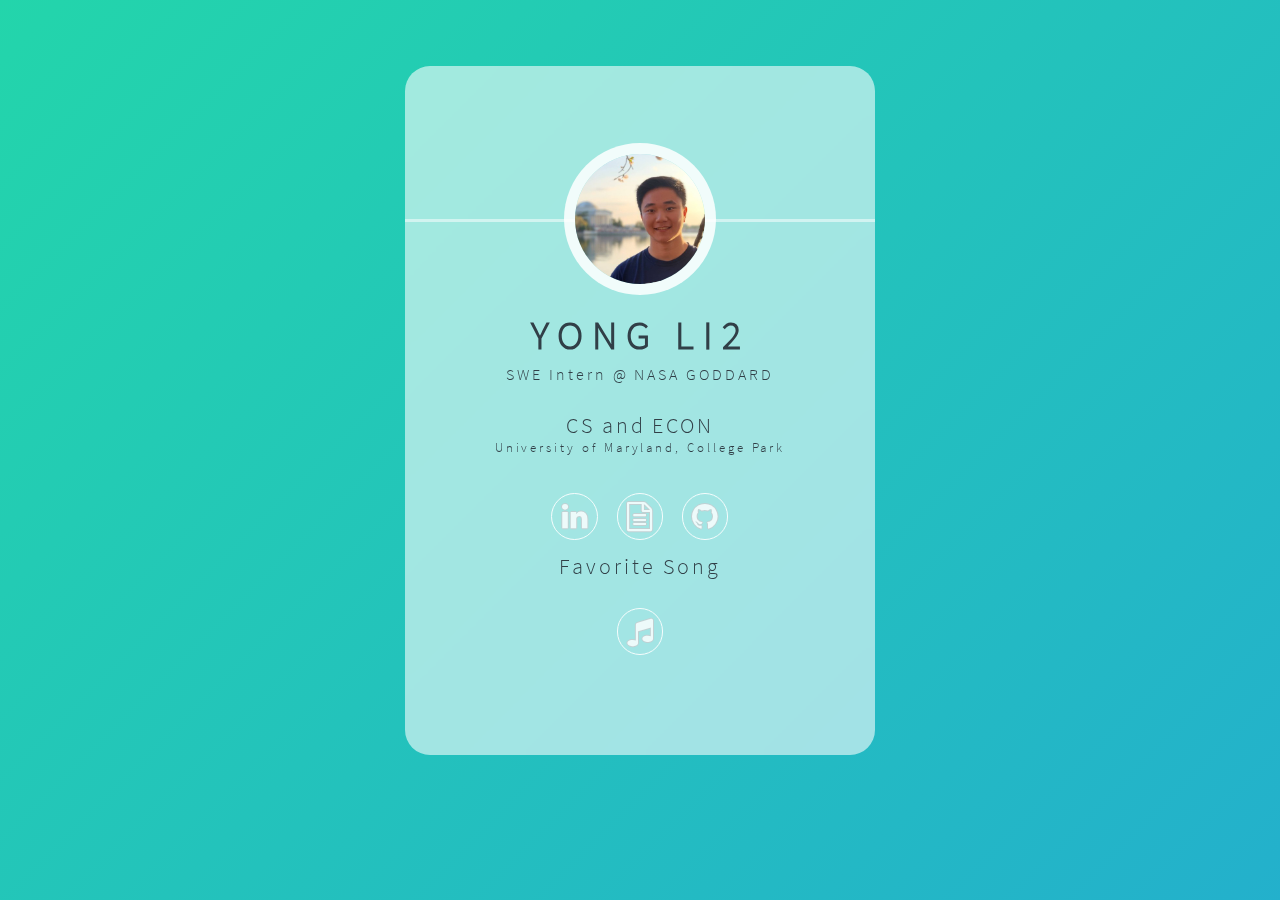
==== index.html @ 7bb159c6 "." ====
<!DOCTYPE HTML>

<html lang="en-us">
  <head>
  <title>Hugo Identity Theme</title>
  <meta charset="utf-8" />
  <meta name="viewport" content="width=device-width, initial-scale=1" />
  <meta name="description" content="">
  <meta name="author" content="">
  <meta name="generator" content="Hugo 0.74.1" />
  
    <link rel="icon" href="/images/icons/favicon.ico" type="image/x-icon" sizes="16x16 32x32" />
  
  
  
  <link rel="apple-touch-icon-precomposed" href="/images/icons/apple.png" />

  <link rel="stylesheet" href="/assets/css/main.css" />

  
    <link rel="stylesheet" href="/assets/css/page.css" />
  

  
    <link rel="stylesheet" href="/assets/css/font-awesome.min.css" />
  

  

  
  
  

  <noscript><link rel="stylesheet" href="/assets/css/noscript.css" /></noscript>
</head>

  <body class="is-loading">


    
      <div id="wrapper">

        
          <section id="main">
            <header>
              <span class="avatar"><img src="/images/avatars/pic.jpeg" alt="avatar" height="130" width="130" ></span>
              <h1 class="name">
                
                   Yong Li2
                
              </h1>
              
                <h5 class=location>SWE Intern @ <a href="https://www.nasa.gov/goddard">NASA GODDARD</a></h5>
              

              
                <h2 class="position">CS and ECON</h2>
              
              
                <h2 class="school">University of Maryland, College Park</h2>
              
              

              
            </header>

            <footer>
              <ul class="icons">
                
                  <li><a href="https://www.linkedin.com/in/yong-li-0301/" class="fa-linkedin" target="_blank">LinkedIn</a></li>
                
                  <li><a href="assets/Yong%20Li.pdf" class="fa-file-text-o" target="_blank">Resume</a></li>
                
                  <li><a href="https://github.com/liyong2123" class="fa-github" target="_blank">Github</a></li>
                
                <br>
                <h2>Favorite Song</h2>

                <script>
                  window.onload = function() {
                    var x = document.getElementById("player");
                    x.style.display = "none";
                  }
                  function showorHide() {
                    var x = document.getElementById("player");
                    if (x.style.display === "none") {
                      x.style.display = "block";
                    } else {
                      x.style.display = "none";
                    }
                  }
                </script>
                
                  <li><a  class="fa-music" onclick = "showorHide()">Music</a></li>
                
                <iframe width="100%" id = "player" height="300" scrolling="no" frameborder="no" allow="autoplay" src="https://w.soundcloud.com/player/?url=https%3A//api.soundcloud.com/tracks/756201679&color=%23ff5500&auto_play=false&hide_related=false&show_comments=true&show_user=true&show_reposts=false&show_teaser=true&visual=true"></iframe></a></div>
              </ul>
            </footer>
          </section>

        
          <footer id="footer">
  <ul class="copyright">
    <li>&copy; 
      
        
      </li>
    <li>
      </li>
  </ul>
   

</footer>


      </div>
    

<script>
  if ('addEventListener' in window) {
    window.addEventListener('load', function() { document.body.className = document.body.className.replace(/\bis-loading\b/, ''); });
    document.body.className += (navigator.userAgent.match(/(MSIE|rv:11\.0)/) ? ' is-ie' : '');
  }
</script>









  

  </body>
</html>
---- assets/css/main.css ----
@charset "UTF-8";
@import url("source-sans-pro-300-family.css");
/*
	Identity by HTML5 UP
	html5up.net | @n33co
	Free for personal and commercial use under the CCA 3.0 license (html5up.net/license)
*/
/* Reset */
html, body, div, span, applet, object, iframe, h1, h2, h3, h4, h5, h6, p, blockquote, pre, a, abbr, acronym, address, big, cite, code, del, dfn, em, img, ins, kbd, q, s, samp, small, strike, strong, sub, sup, tt, var, b, u, i, center, dl, dt, dd, ol, ul, li, fieldset, form, label, legend, table, caption, tbody, tfoot, thead, tr, th, td, article, aside, canvas, details, embed, figure, figcaption, footer, header, hgroup, menu, nav, output, ruby, section, summary, time, mark, audio, video {
  margin: 0;
  padding: 0;
  border: 0;
  font-size: 100%;
  font: inherit;
  vertical-align: baseline; }

article, aside, details, figcaption, figure, footer, header, hgroup, menu, nav, section {
  display: block; }

body {
  line-height: 1; }

ol, ul {
  list-style: none; }

blockquote, q {
  quotes: none; }

blockquote:before, blockquote:after, q:before, q:after {
  content: '';
  content: none; }

table {
  border-collapse: collapse;
  border-spacing: 0; }

body {
  -webkit-text-size-adjust: none; }

/* Box Model */
*, *:before, *:after {
  -moz-box-sizing: border-box;
  -webkit-box-sizing: border-box;
  box-sizing: border-box; }

/* Type */
body, input, select, textarea {
  color: #414f57;
  font-family: "Source Sans Pro", Helvetica, sans-serif;
  font-size: 14pt;
  font-weight: 300;
  line-height: 2;
  letter-spacing: 0.2em; }
  @media screen and (max-width: 1680px) {
    body, input, select, textarea {
      font-size: 11pt; } }
  @media screen and (max-width: 480px) {
    body, input, select, textarea {
      font-size: 10pt;
      line-height: 1.75; } }

a {
  -moz-transition: color 0.2s ease, border-color 0.2s ease;
  -webkit-transition: color 0.2s ease, border-color 0.2s ease;
  -ms-transition: color 0.2s ease, border-color 0.2s ease;
  transition: color 0.2s ease, border-color 0.2s ease;
  color: inherit;
  text-decoration: none; }
  a:before {
    -moz-transition: color 0.2s ease, text-shadow 0.2s ease;
    -webkit-transition: color 0.2s ease, text-shadow 0.2s ease;
    -ms-transition: color 0.2s ease, text-shadow 0.2s ease;
    transition: color 0.2s ease, text-shadow 0.2s ease; }
  a:hover {
    color: #ff7496;
    text-decoration: underline; }

strong, b {
  color: #313f47; }

em, i {
  font-style: italic; }

p {
  margin: 0 0 1.5em 0; }

h1, h2, h3, h4, h5, h6 {
  color: #313f47;
  line-height: 1.5;
  margin: 0 0 0.75em 0; }
  h1 a, h2 a, h3 a, h4 a, h5 a, h6 a {
    color: inherit;
    text-decoration: none; }

h1 {
  font-size: 1.85em;
  letter-spacing: 0.22em;
  margin: 0 0 0.525em 0; }
  h1.name {
    text-transform: uppercase; }

h2 {
  font-size: 1.5em; }

h3 {
  font-size: 1.25em; }

h4 {
  font-size: 1em; }

h5, li {
  font-size: 0.85em; }

h6, .biography {
  font-size: 0.7em; }

@media screen and (max-width: 480px) {
  h1 {
    font-size: 1.65em; } }
sub {
  font-size: 0.8em;
  position: relative;
  top: 0.5em; }

sup {
  font-size: 0.8em;
  position: relative;
  top: -0.5em; }

hr {
  border: 0;
  border-bottom: solid 1px #c8cccf;
  margin: 1.5em 0; }

/* Form */
form {
  margin: 0 0 1.5em 0; }
  form > .field {
    margin: 0 0 1.5em 0; }
    form > .field > :last-child {
      margin-bottom: 0; }

label {
  color: #313f47;
  display: block;
  font-size: 0.9em;
  margin: 0 0 0.75em 0; }

input:not([type]),
input[type="password"],
input[type="email"],
input[type="tel"],
select,
textarea {
  -moz-appearance: none;
  -webkit-appearance: none;
  -ms-appearance: none;
  appearance: none;
  border-radius: 4px;
  border: solid 1px #c8cccf;
  color: inherit;
  display: block;
  outline: 0;
  padding: 0 1em;
  text-decoration: none;
  width: 100%; }
  input:not([type]):invalid,
  input[type="password"]:invalid,
  input[type="email"]:invalid,
  input[type="tel"]:invalid,
  select:invalid,
  textarea:invalid {
    box-shadow: none; }
  input:not([type]):focus,
  input[type="password"]:focus,
  input[type="email"]:focus,
  input[type="tel"]:focus,
  select:focus,
  textarea:focus {
    border-color: #ff7496; }

.select-wrapper {
  text-decoration: none;
  display: block;
  position: relative; }
  .select-wrapper:before {
    content: "";
    -moz-osx-font-smoothing: grayscale;
    -webkit-font-smoothing: antialiased;
    font-family: FontAwesome;
    font-style: normal;
    font-weight: normal;
    text-transform: none !important; }
  .select-wrapper:before {
    color: #c8cccf;
    display: block;
    height: 2.75em;
    line-height: 2.75em;
    pointer-events: none;
    position: absolute;
    right: 0;
    text-align: center;
    top: 0;
    width: 2.75em; }
  .select-wrapper select::-ms-expand {
    display: none; }

input:not([type]),
input[type="password"],
input[type="email"],
select {
  height: 2.75em; }

textarea {
  padding: 0.75em 1em; }

input[type="checkbox"],
input[type="radio"] {
  -moz-appearance: none;
  -webkit-appearance: none;
  -ms-appearance: none;
  appearance: none;
  display: block;
  float: left;
  margin-right: -2em;
  opacity: 0;
  width: 1em;
  z-index: -1; }
  input[type="checkbox"] + label,
  input[type="radio"] + label {
    text-decoration: none;
    color: #414f57;
    cursor: pointer;
    display: inline-block;
    font-size: 1em;
    font-weight: 300;
    padding-left: 2.4em;
    padding-right: 0.75em;
    position: relative; }
    input[type="checkbox"] + label:before,
    input[type="radio"] + label:before {
      -moz-osx-font-smoothing: grayscale;
      -webkit-font-smoothing: antialiased;
      font-family: FontAwesome;
      font-style: normal;
      font-weight: normal;
      text-transform: none !important; }
    input[type="checkbox"] + label:before,
    input[type="radio"] + label:before {
      border-radius: 4px;
      border: solid 1px #c8cccf;
      content: '';
      display: inline-block;
      height: 1.65em;
      left: 0;
      line-height: 1.58125em;
      position: absolute;
      text-align: center;
      top: 0.15em;
      width: 1.65em; }
  input[type="checkbox"]:checked + label:before,
  input[type="radio"]:checked + label:before {
    color: #ff7496;
    content: '\f00c'; }
  input[type="checkbox"]:focus + label:before,
  input[type="radio"]:focus + label:before {
    border-color: #ff7496; }

input[type="checkbox"] + label:before {
  border-radius: 4px; }

input[type="radio"] + label:before {
  border-radius: 100%; }

::-webkit-input-placeholder {
  color: #616f77 !important;
  opacity: 1.0; }

:-moz-placeholder {
  color: #616f77 !important;
  opacity: 1.0; }

::-moz-placeholder {
  color: #616f77 !important;
  opacity: 1.0; }

:-ms-input-placeholder {
  color: #616f77 !important;
  opacity: 1.0; }

.formerize-placeholder {
  color: #616f77 !important;
  opacity: 1.0; }

.grecaptcha-badge {
  display: none; }

  
/* Icon */
.icon {
  text-decoration: none;
  position: relative;
  opacity: 1;
  border-bottom: none; }
  .icon:before {
    -moz-osx-font-smoothing: grayscale;
    -webkit-font-smoothing: antialiased;
    font-family: FontAwesome;
    font-style: normal;
    font-weight: normal;
    text-transform: none !important; }
  .icon > .label {
    display: none; }

/* List */
ol {
  list-style: decimal;
  margin: 0 0 1.5em 0;
  padding-left: 1.25em; }
  ol li {
    padding-left: 0.25em; }

ul {
  list-style: none;
  margin: 0 0 1.125em 0; }
  ul li {
    padding-bottom: 0.375em; }
  ul.alt {
    padding-left: 0; }
    ul.alt li {
      border-top: solid 1px #c8cccf;
      padding: 0.5em 0; }
      ul.alt li:first-child {
        border-top: 0;
        padding-top: 0; }
  ul.icons {
    cursor: default;
    list-style: none;
    padding-left: 0; }
    ul.icons li {
      display: inline-block;
      padding: 0.675em 0.5em; }
      ul.icons li a {
        text-decoration: none;
        position: relative;
        display: block;
        width: 3.75em;
        height: 3.75em;
        border-radius: 100%;
        border: solid 1px #ffffff;
        opacity: .9;
        line-height: 3.75em;
        overflow: hidden;
        text-align: center;
        text-indent: 3.75em;
        white-space: nowrap; }
        ul.icons li a:before {
          -moz-osx-font-smoothing: grayscale;
          -webkit-font-smoothing: antialiased;
          opacity: .9  ;
          font-family: FontAwesome;
          font-style: normal;
          font-weight: normal;
          text-transform: none !important; }
        ul.icons li a:before {
          color: #ffffff;
          text-shadow: 1.25px 0px 0px #c8cccf, -1.25px 0px 0px #c8cccf, 0px 1.25px 0px #c8cccf, 0px -1.25px 0px #c8cccf; }
        ul.icons li a:hover:before {
          text-shadow: 1.25px 0px 0px #b0dcee, -1.25px 0px 0px #b0dcee, 0px 1.25px 0px #b0dcee, 0px -1.25px 0px #b0dcee; }
        ul.icons li a:before {
          position: absolute;
          top: 0;
          left: 0;
          width: inherit;
          height: inherit;
          font-size: 1.85rem;
          line-height: inherit;
          text-align: center;
          text-indent: 0; }
        ul.icons li a:hover {
          border-color: #b0dcee; }
    @media screen and (max-width: 480px) {
      ul.icons li a:before {
        font-size: 1.5rem; } }
  ul.actions {
    cursor: default;
    list-style: none;
    padding-left: 0; }
    ul.actions li {
      display: inline-block;
      padding: 0 0.75em 0 0;
      vertical-align: middle; }
      ul.actions li:last-child {
        padding-right: 0; }

dl {
  margin: 0 0 1.5em 0; }
  dl dt {
    display: block;
    margin: 0 0 0.75em 0; }
  dl dd {
    margin-left: 1.5em; }

/* Button */
input[type="submit"],
input[type="reset"],
input[type="button"],
button,
.button {
  -moz-appearance: none;
  -webkit-appearance: none;
  -ms-appearance: none;
  appearance: none;
  -moz-transition: background-color 0.2s ease-in-out, border-color 0.2s ease-in-out, color 0.2s ease-in-out;
  -webkit-transition: background-color 0.2s ease-in-out, border-color 0.2s ease-in-out, color 0.2s ease-in-out;
  -ms-transition: background-color 0.2s ease-in-out, border-color 0.2s ease-in-out, color 0.2s ease-in-out;
  transition: background-color 0.2s ease-in-out, border-color 0.2s ease-in-out, color 0.2s ease-in-out;
  display: inline-block;
  height: 2.75em;
  line-height: 2.75em;
  padding: 0 1.5em;
  background-color: transparent;
  border-radius: 4px;
  border: solid 1px #c8cccf;
  color: #414f57 !important;
  cursor: pointer;
  text-align: center;
  text-decoration: none;
  white-space: nowrap; }
  input[type="submit"]:hover,
  input[type="reset"]:hover,
  input[type="button"]:hover,
  button:hover,
  .button:hover {
    border-color: #ff7496;
    color: #ff7496 !important; }
  input[type="submit"].icon,
  input[type="reset"].icon,
  input[type="button"].icon,
  button.icon,
  .button.icon {
    padding-left: 1.35em; }
    input[type="submit"].icon:before,
    input[type="reset"].icon:before,
    input[type="button"].icon:before,
    button.icon:before,
    .button.icon:before {
      margin-right: 0.5em; }
  input[type="submit"].fit,
  input[type="reset"].fit,
  input[type="button"].fit,
  button.fit,
  .button.fit {
    display: block;
    width: 100%;
    margin: 0 0 0.75em 0; }
  input[type="submit"].small,
  input[type="reset"].small,
  input[type="button"].small,
  button.small,
  .button.small {
    font-size: 0.8em; }
  input[type="submit"].big,
  input[type="reset"].big,
  input[type="button"].big,
  button.big,
  .button.big {
    font-size: 1.35em; }
  input[type="submit"].disabled, input[type="submit"]:disabled,
  input[type="reset"].disabled,
  input[type="reset"]:disabled,
  input[type="button"].disabled,
  input[type="button"]:disabled,
  button.disabled,
  button:disabled,
  .button.disabled,
  .button:disabled {
    -moz-pointer-events: none;
    -webkit-pointer-events: none;
    -ms-pointer-events: none;
    pointer-events: none;
    opacity: 0.5; }

    
/* Main */
#main {
  position: relative;
  max-width: 45%;
  top:3em;
  min-width: 32em;
  padding: 6em 3em 5em 3em ;
  background: #ffffff;
  border-radius: 25px;
  cursor: default;
  text-align: center;
  -moz-transform-origin: 50% 50%;
  -webkit-transform-origin: 50% 50%;
  -ms-transform-origin: 50% 50%;
  transform-origin: 50% 50%;
  -moz-transform: rotateX(0deg);
  -webkit-transform: rotateX(0deg);
  -ms-transform: rotateX(0deg);
  transform: rotateX(0deg);
  background-color: rgba(255, 255, 255, .58 );  
 backdrop-filter: blur(5px);
  -moz-transition: opacity 1.6s ease, transform 1.5s ease; 
  -webkit-transition: opacity 1.6s ease, transform 1.5s ease; 
  -ms-transition: opacity 1.6s ease, transform 1.5s ease; 
  transition: opacity 1.6s ease, transform 1.5s ease; }
  #main:before{
    filter: blur(10px);
  }
  #main .avatar {
    position: relative;
    display: block;
    margin-bottom: 1.5em; }
    #main .avatar img {
      display: block;
      margin: 0 auto;
      border-radius: 50%;
      box-shadow: 0 0 0 .75em #ffffffd8; }

    #main .avatar:before {
      content: '';
      display: block;
      position: absolute;
      opacity: .5;
      top: 50%;
      left: -3em;
      width: calc(100% + 6em);
      height: 3px;
      z-index: -1;
      background: #ffffff; }
  #main .name {
    font-weight: bold; 
    font-size: 2.7em;
  }
  #main .location {
    display: block;
    margin-top: -1.5em;
    margin-bottom: 1.4em; 
    font-size: 1.1em;
  }
  #main .biography {
    display: block;
    margin-bottom: 0em; }
  #main .school {
    display: block;
    margin-top: -1.5em;
    margin-bottom: 2em;
    font-size: .9em;
  }
 
  @media screen and (max-width: 480px) {
    #main {
      min-width: 0;
      width: 100%;
      padding: 4em 2em 2.5em 2em ; }
      #main .avatar:before {
        left: -2em;
        width: calc(100% + 4em); } }
  body.is-loading #main {
    opacity: 0;
    -moz-transform: rotateX(45deg);
    -webkit-transform: rotateX(45deg);
    -ms-transform: rotateX(45deg);
    transform: rotateX(45deg); }

/* Footer */
#footer {
  -moz-align-self: -moz-flex-end;
  -webkit-align-self: -webkit-flex-end;
  -ms-align-self: -ms-flex-end;
  align-self: flex-end;
  width: 100%;
  padding: 5em 0 0 0;
  color: rgba(255, 255, 255, 0.75);
  cursor: default;
  text-align: center; }
  #footer .copyright {
    margin: 0;
    padding: 0;
    font-size: 0em;
    list-style: none; }
    #footer .copyright li {
      display: inline-block;
      border-left: solid 0px rgba(255, 255, 255, 0.5);
      line-height: 1; }
      #footer .copyright li:first-child {
        border-left: 0; }

/* Wrapper */
#wrapper {
  display: -moz-flex;
  display: -webkit-flex;
  display: -ms-flex;
  display: flex;
  -moz-align-items: center;
  -webkit-align-items: center;
  -ms-align-items: center;
  align-items: center;
  -moz-justify-content: space-between;
  -webkit-justify-content: space-between;
  -ms-justify-content: space-between;
  justify-content: space-between;
  -moz-flex-direction: column;
  -webkit-flex-direction: column;
  -ms-flex-direction: column;
  flex-direction: column;
  -moz-perspective: 1000px;
  -webkit-perspective: 1000px;
  -ms-perspective: 1000px;
  perspective: 1000px;
  position: relative;
  min-height: 100%;
  padding: 1.5em;
  z-index: 2; }
  #wrapper > * {
    z-index: 1; }
  #wrapper:before {
    content: '';
    display: block; }
  @media screen and (max-width: 360px) {
    #wrapper {
      padding: 0.75em; } }
  body.is-ie #wrapper {
    height: 100%; }

/*# sourceMappingURL=main.css.map */
---- assets/css/page.css ----
body {
  background: linear-gradient(-45deg, #f58360, #b6f393, #23a6d5, #23d5ab);
  background-size: 400% 400%;
  animation: gradient 12s ease infinite;
}

@keyframes gradient {
  0% {
      background-position: 0% 50%;
  }
  50% {
      background-position: 100% 50%;
  }
  100% {
      background-position: 0% 50%;
  }
}
---- assets/css/noscript.css ----
/*
	Identity by HTML5 UP
	html5up.net | @n33co
	Free for personal and commercial use under the CCA 3.0 license (html5up.net/license)
*/
/* Basic */
body:after {
  display: none; }

/* Main */
#main {
  -moz-transform: none !important;
  -webkit-transform: none !important;
  -ms-transform: none !important;
  transform: none !important;
  opacity: 1 !important; }

/*# sourceMappingURL=noscript.css.map */
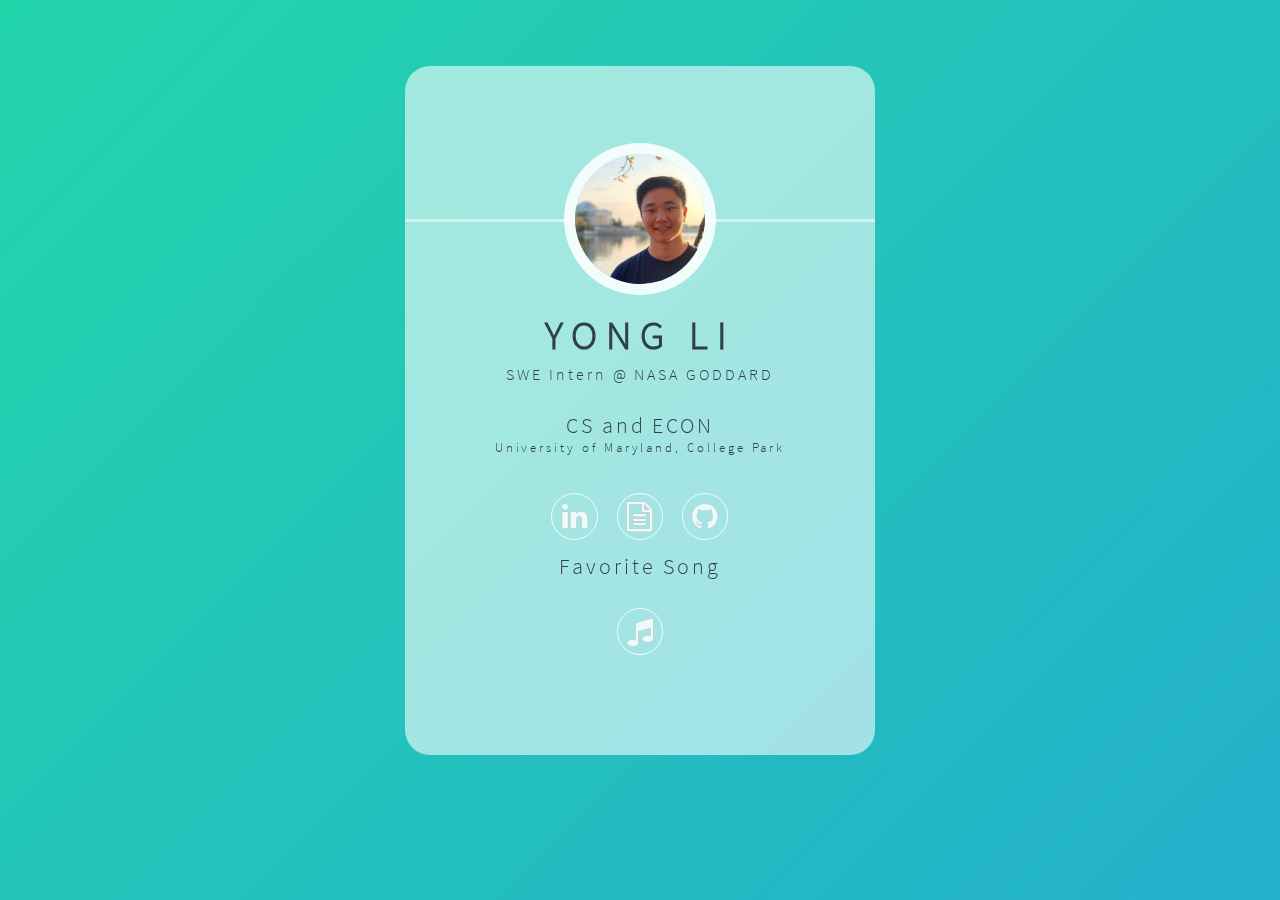
==== commit 17441d32: "." ====
--- a/index.html
+++ b/index.html
@@ -2,7 +2,7 @@
 
 <html lang="en-us">
   <head>
-  <title>Hugo Identity Theme</title>
+  <title>Yong Li</title>
   <meta charset="utf-8" />
   <meta name="viewport" content="width=device-width, initial-scale=1" />
   <meta name="description" content="">
@@ -46,7 +46,7 @@
               <span class="avatar"><img src="/images/avatars/pic.jpeg" alt="avatar" height="130" width="130" ></span>
               <h1 class="name">
                 
-                   Yong Li2
+                   Yong Li
                 
               </h1>
               
--- a/assets/css/main.css
+++ b/assets/css/main.css
@@ -485,7 +485,7 @@
 /* Main */
 #main {
   position: relative;
-  max-width: 45%;
+  max-width: 95%;
   top:3em;
   min-width: 32em;
   padding: 6em 3em 5em 3em ;
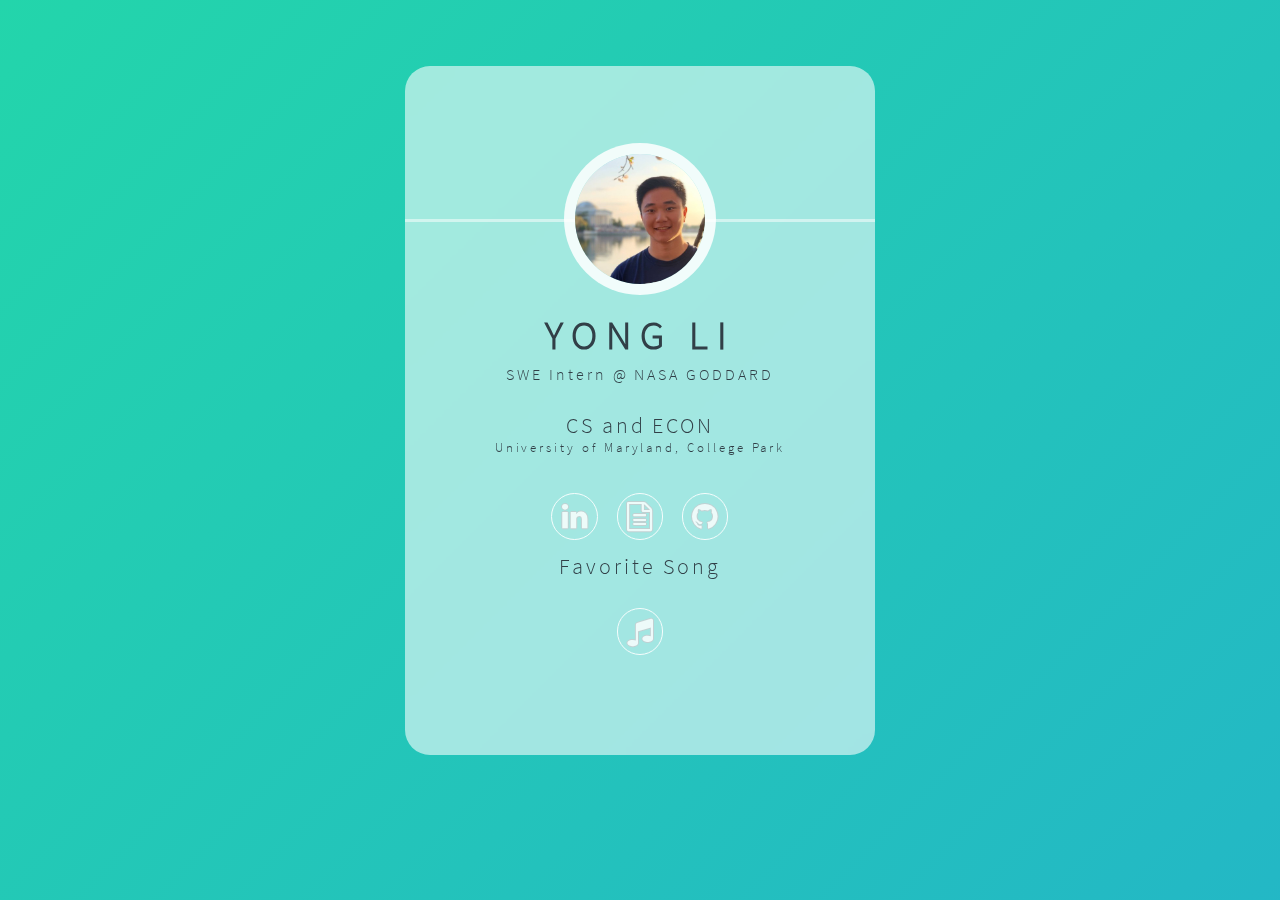
==== commit ed7e3346: "changed pdf" ====
--- a/index.html
+++ b/index.html
@@ -2,7 +2,7 @@
 
 <html lang="en-us">
   <head>
-  <title>Yong Li</title>
+  <title>Hugo Identity Theme</title>
   <meta charset="utf-8" />
   <meta name="viewport" content="width=device-width, initial-scale=1" />
   <meta name="description" content="">
--- a/assets/css/main.css
+++ b/assets/css/main.css
@@ -485,7 +485,7 @@
 /* Main */
 #main {
   position: relative;
-  max-width: 95%;
+  max-width: 45%;
   top:3em;
   min-width: 32em;
   padding: 6em 3em 5em 3em ;
--- a/assets/css/page.css
+++ b/assets/css/page.css
@@ -1,7 +1,7 @@
 body {
   background: linear-gradient(-45deg, #f58360, #b6f393, #23a6d5, #23d5ab);
-  background-size: 400% 400%;
-  animation: gradient 12s ease infinite;
+  background-size: 500% 500%;
+  animation: gradient 15s ease infinite;
 }
 
 @keyframes gradient {
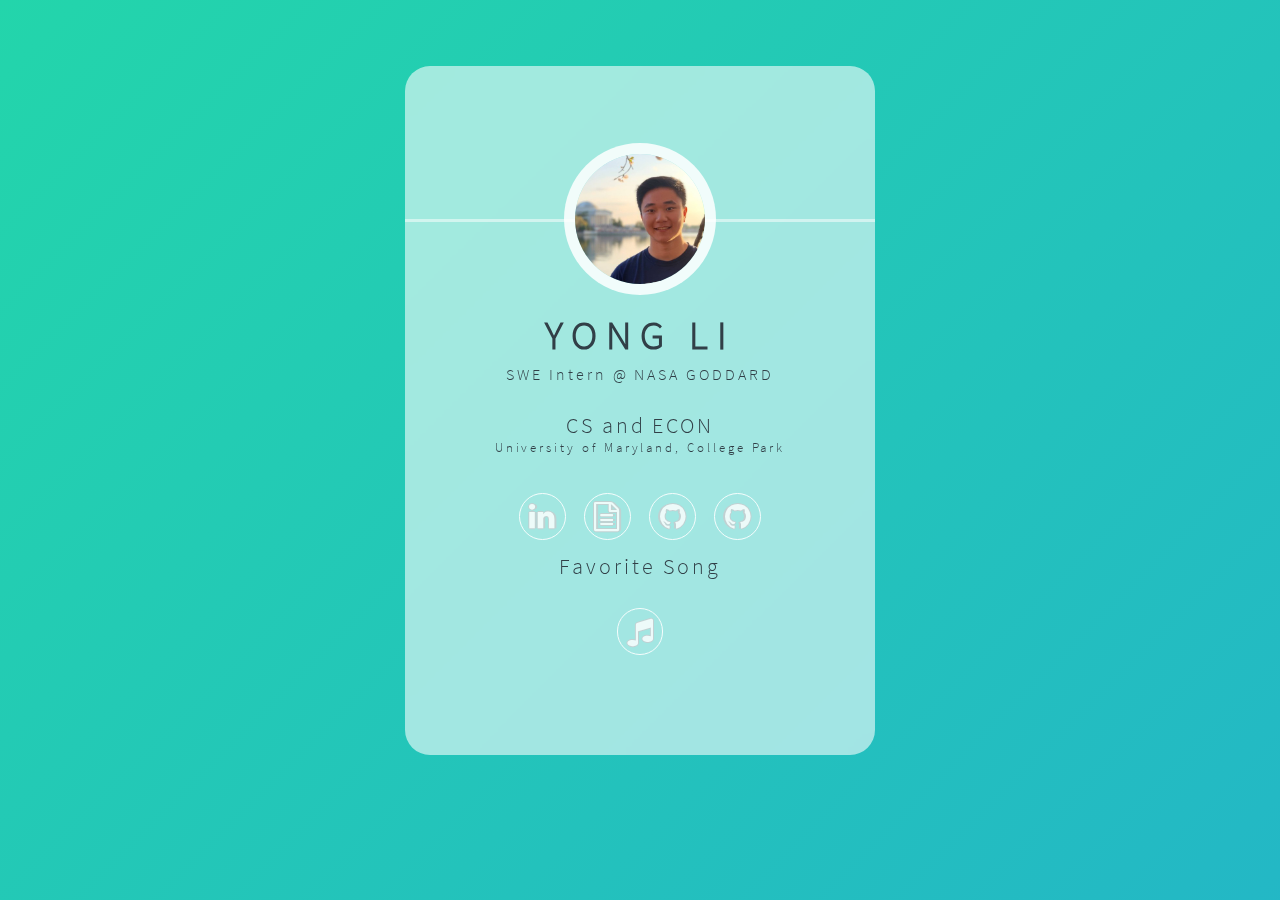
==== commit 7c7a2dc5: "yes" ====
--- a/index.html
+++ b/index.html
@@ -73,6 +73,8 @@
                 
                   <li><a href="https://github.com/liyong2123" class="fa-github" target="_blank">Github</a></li>
                 
+                  <li><a href="page.html" class="fa-github" target="_blank">Github</a></li>
+                
                 <br>
                 <h2>Favorite Song</h2>
 
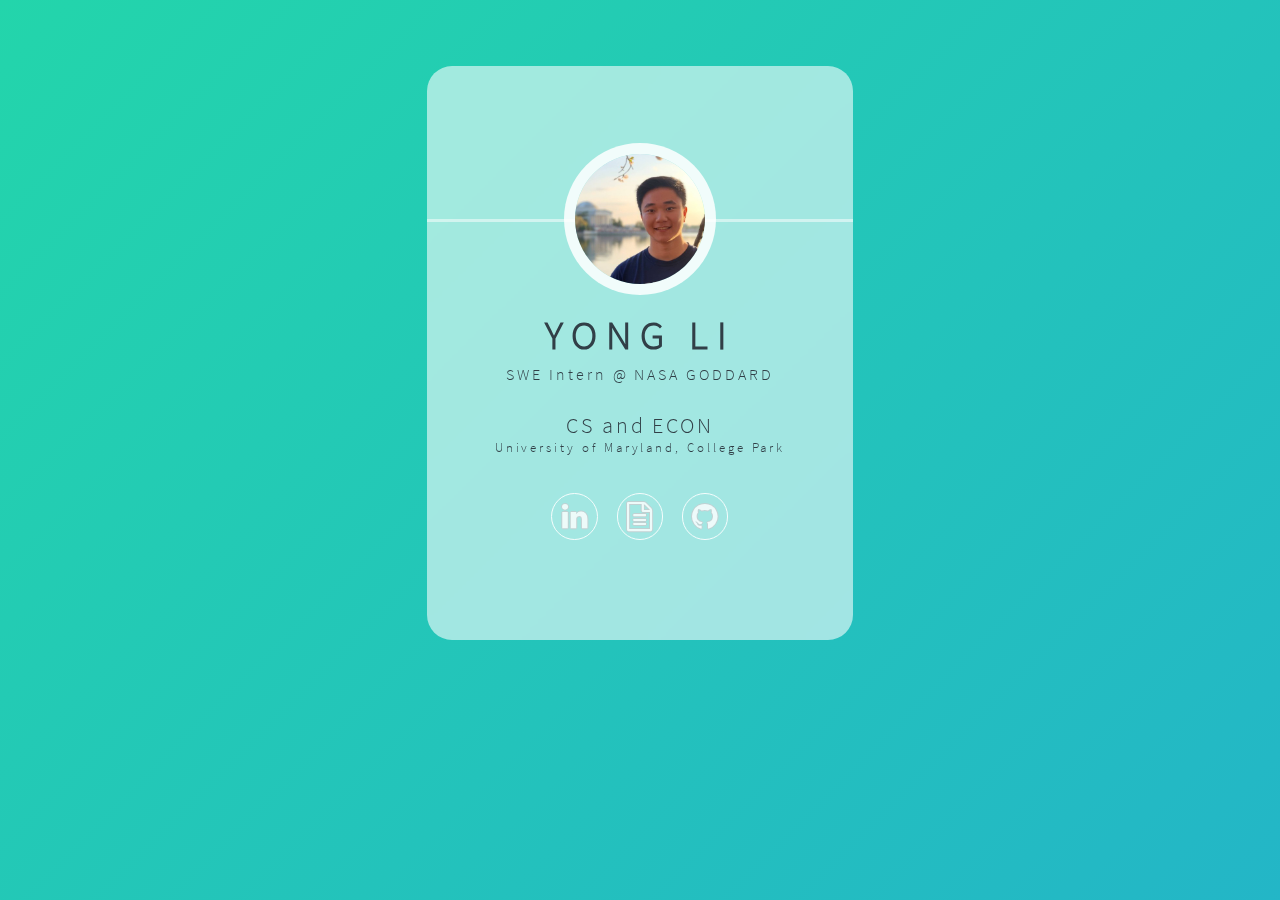
==== commit 9cd218b7: "removed music" ====
--- a/index.html
+++ b/index.html
@@ -73,29 +73,12 @@
                 
                   <li><a href="https://github.com/liyong2123" class="fa-github" target="_blank">Github</a></li>
                 
-                  <li><a href="page.html" class="fa-github" target="_blank">Github</a></li>
+                <br>
                 
-                <br>
-                <h2>Favorite Song</h2>
 
-                <script>
-                  window.onload = function() {
-                    var x = document.getElementById("player");
-                    x.style.display = "none";
-                  }
-                  function showorHide() {
-                    var x = document.getElementById("player");
-                    if (x.style.display === "none") {
-                      x.style.display = "block";
-                    } else {
-                      x.style.display = "none";
-                    }
-                  }
-                </script>
                 
-                  <li><a  class="fa-music" onclick = "showorHide()">Music</a></li>
                 
-                <iframe width="100%" id = "player" height="300" scrolling="no" frameborder="no" allow="autoplay" src="https://w.soundcloud.com/player/?url=https%3A//api.soundcloud.com/tracks/756201679&color=%23ff5500&auto_play=false&hide_related=false&show_comments=true&show_user=true&show_reposts=false&show_teaser=true&visual=true"></iframe></a></div>
+                
               </ul>
             </footer>
           </section>
--- a/assets/css/main.css
+++ b/assets/css/main.css
@@ -485,9 +485,9 @@
 /* Main */
 #main {
   position: relative;
-  max-width: 45%;
+  max-width: 30%;
   top:3em;
-  min-width: 32em;
+  min-width: 29em;
   padding: 6em 3em 5em 3em ;
   background: #ffffff;
   border-radius: 25px;
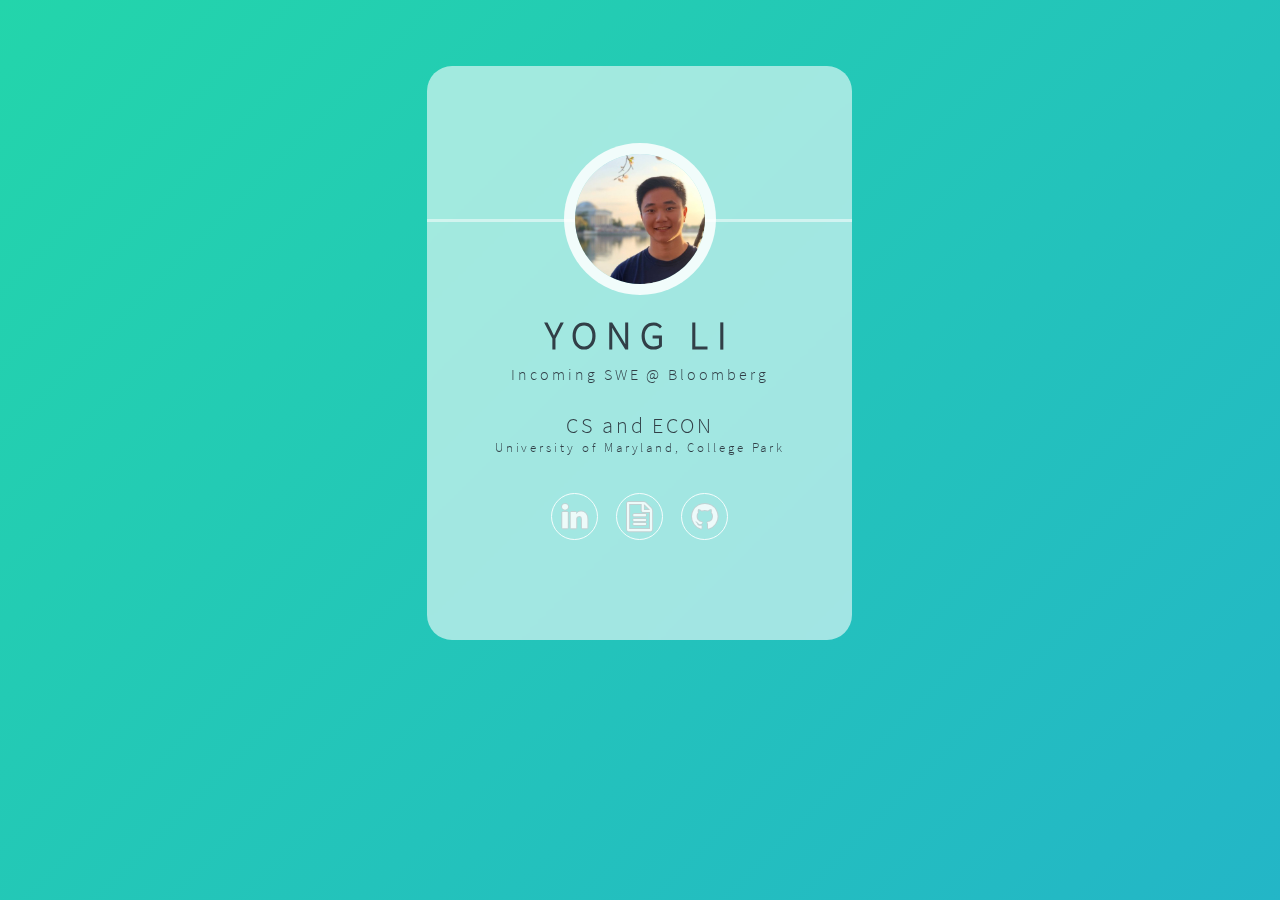
==== commit a8c7cd0b: "Updated Title" ====
--- a/index.html
+++ b/index.html
@@ -2,7 +2,7 @@
 
 <html lang="en-us">
   <head>
-  <title>Hugo Identity Theme</title>
+  <title>Yong Li</title>
   <meta charset="utf-8" />
   <meta name="viewport" content="width=device-width, initial-scale=1" />
   <meta name="description" content="">
@@ -50,7 +50,7 @@
                 
               </h1>
               
-                <h5 class=location>SWE Intern @ <a href="https://www.nasa.gov/goddard">NASA GODDARD</a></h5>
+                <h5 class=location>Incoming SWE @ <a href="https://www.bloomberg.com/company/">Bloomberg</a></h5>
               
 
               
@@ -69,7 +69,7 @@
                 
                   <li><a href="https://www.linkedin.com/in/yong-li-0301/" class="fa-linkedin" target="_blank">LinkedIn</a></li>
                 
-                  <li><a href="assets/Yong%20Li.pdf" class="fa-file-text-o" target="_blank">Resume</a></li>
+                  <li><a href="assets/Yong-Li.pdf" class="fa-file-text-o" target="_blank">Resume</a></li>
                 
                   <li><a href="https://github.com/liyong2123" class="fa-github" target="_blank">Github</a></li>
                 
--- a/assets/css/main.css
+++ b/assets/css/main.css
@@ -485,7 +485,7 @@
 /* Main */
 #main {
   position: relative;
-  max-width: 30%;
+  max-width: 60%;
   top:3em;
   min-width: 29em;
   padding: 6em 3em 5em 3em ;
